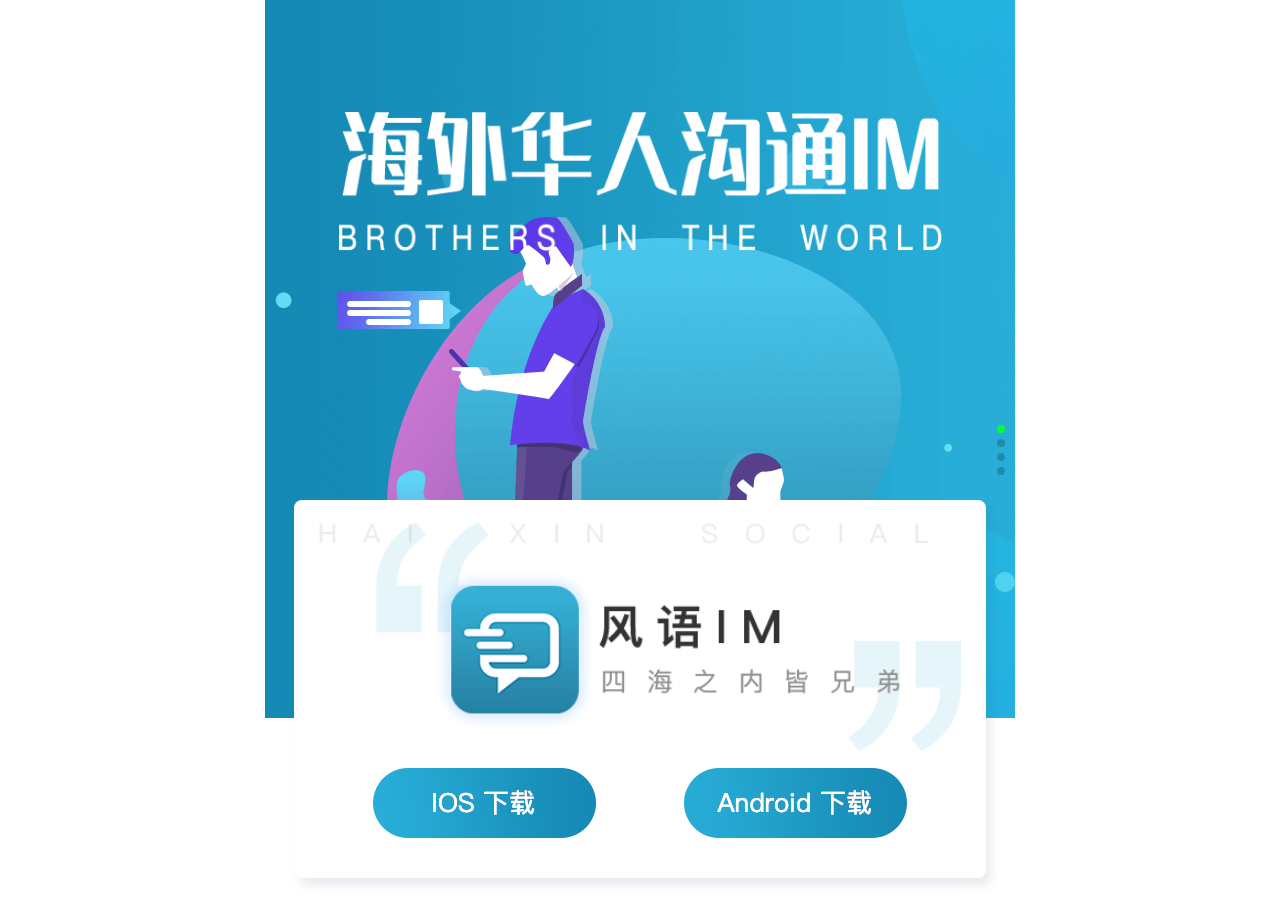
==== index.html @ 9c248541 "init" ====
<!DOCTYPE html>
<html lang="zh-CN">

<head>
    <meta charset="UTF-8">
    <meta content="width=device-width,initial-scale=1,minimum-scale=1,shrink-to-fit=no" name="viewport">
    <meta name="description" content="风语-海外华人沟通IM">
    <meta name="keywords" content="风语-海外华人沟通IM">
    <title>风语</title>
    <link href="css/app.87d1c58753e85d0987e5.css?270e9ea75f09a7d19b25" rel="stylesheet">
</head>

<body>
    <div class="app">
        <div class="swiper-container">
            <div class="swiper-wrapper">
                <div class="section page-1 swiper-slide">
                    <div class="top">
                        <div class="page-title title-1"></div>
                    </div>
                    <div class="download">
                        <div class="download-wrap">
                            <div class="desc"></div>
                            <div class="download-link-group"><a href="#" class="download-link ios">IOS下载</a> <a href="#" class="download-link android">Android下载</a></div>
                        </div>
                    </div>
                </div>
                <div class="section page-2 swiper-slide">
                    <div class="page-title title-2"></div>
                    <div class="page-content content-2"></div>
                    <div class="wave-wrap"><svg class="waves" xmlns="http://www.w3.org/2000/svg" xmlns:xlink="http://www.w3.org/1999/xlink" viewBox="0 24 150 28" preserveAspectRatio="none" shape-rendering="auto">
                            <defs>
                                <path id="gentle-wave"
                                    d="M-160 44c30 0 58-18 88-18s 58 18 88 18 58-18 88-18 58 18 88 18 v44h-352z" />
                            </defs>
                            <g class="parallax">
                                <use xlink:href="#gentle-wave" x="48" y="0" fill="rgba(33, 160, 203,0.3)" />
                                <use xlink:href="#gentle-wave" x="48" y="7" fill="#21a0cb" />
                            </g>
                        </svg></div>
                </div>
                <div class="section page-3 swiper-slide">
                    <div class="page-title title-3"></div>
                    <div class="page-content content-3"></div>
                    <div class="wave-wrap"><svg class="waves" xmlns="http://www.w3.org/2000/svg" xmlns:xlink="http://www.w3.org/1999/xlink" viewBox="0 24 150 28" preserveAspectRatio="none" shape-rendering="auto">
                            <defs>
                                <path id="gentle-wave"
                                    d="M-160 44c30 0 58-18 88-18s 58 18 88 18 58-18 88-18 58 18 88 18 v44h-352z" />
                            </defs>
                            <g class="parallax">
                                <use xlink:href="#gentle-wave" x="48" y="0" fill="rgba(33, 160, 203,0.3)" />
                                <use xlink:href="#gentle-wave" x="48" y="7" fill="#21a0cb" />
                            </g>
                        </svg></div>
                </div>
                <div class="section page-4 swiper-slide">
                    <div class="page-title title-4"></div>
                    <div class="page-content content-4"></div>
                    <div class="wave-wrap"><svg class="waves" xmlns="http://www.w3.org/2000/svg" xmlns:xlink="http://www.w3.org/1999/xlink" viewBox="0 24 150 28" preserveAspectRatio="none" shape-rendering="auto">
                            <defs>
                                <path id="gentle-wave"
                                    d="M-160 44c30 0 58-18 88-18s 58 18 88 18 58-18 88-18 58 18 88 18 v44h-352z" />
                            </defs>
                            <g class="parallax">
                                <use xlink:href="#gentle-wave" x="48" y="0" fill="rgba(33, 160, 203,0.3)" />
                                <use xlink:href="#gentle-wave" x="48" y="7" fill="#21a0cb" />
                            </g>
                        </svg></div>
                    <!-- <a href="privacy.html" class="privacy-link" target="_blank">隐私政策</a> -->
                </div>
            </div>
            <div class="swiper-pagination"></div>
        </div>
    </div>
    <script src="js/app.bundle.js?270e9ea75f09a7d19b25"></script>
</body>

</html>
---- css/app.87d1c58753e85d0987e5.css ----
@font-face{font-family:swiper-icons;font-style:normal;font-weight:400;src:url("data:application/font-woff;charset=utf-8;base64, [base64]//wADZ2x5ZgAAAywAAADMAAAD2MHtryVoZWFkAAABbAAAADAAAAA2E2+eoWhoZWEAAAGcAAAAHwAAACQC9gDzaG10eAAAAigAAAAZAAAArgJkABFsb2NhAAAC0AAAAFoAAABaFQAUGG1heHAAAAG8AAAAHwAAACAAcABAbmFtZQAAA/gAAAE5AAACXvFdBwlwb3N0AAAFNAAAAGIAAACE5s74hXjaY2BkYGAAYpf5Hu/j+W2+MnAzMYDAzaX6QjD6/4//Bxj5GA8AuRwMYGkAPywL13jaY2BkYGA88P8Agx4j+/8fQDYfA1AEBWgDAIB2BOoAeNpjYGRgYNBh4GdgYgABEMnIABJzYNADCQAACWgAsQB42mNgYfzCOIGBlYGB0YcxjYGBwR1Kf2WQZGhhYGBiYGVmgAFGBiQQkOaawtDAoMBQxXjg/wEGPcYDDA4wNUA2CCgwsAAAO4EL6gAAeNpj2M0gyAACqxgGNWBkZ2D4/wMA+xkDdgAAAHjaY2BgYGaAYBkGRgYQiAHyGMF8FgYHIM3DwMHABGQrMOgyWDLEM1T9/w8UBfEMgLzE////P/5//f/V/xv+r4eaAAeMbAxwIUYmIMHEgKYAYjUcsDAwsLKxc3BycfPw8jEQA/[base64]/uznmfPFBNODM2K7MTQ45YEAZqGP81AmGGcF3iPqOop0r1SPTaTbVkfUe4HXj97wYE+yNwWYxwWu4v1ugWHgo3S1XdZEVqWM7ET0cfnLGxWfkgR42o2PvWrDMBSFj/IHLaF0zKjRgdiVMwScNRAoWUoH78Y2icB/yIY09An6AH2Bdu/UB+yxopYshQiEvnvu0dURgDt8QeC8PDw7Fpji3fEA4z/PEJ6YOB5hKh4dj3EvXhxPqH/SKUY3rJ7srZ4FZnh1PMAtPhwP6fl2PMJMPDgeQ4rY8YT6Gzao0eAEA409DuggmTnFnOcSCiEiLMgxCiTI6Cq5DZUd3Qmp10vO0LaLTd2cjN4fOumlc7lUYbSQcZFkutRG7g6JKZKy0RmdLY680CDnEJ+UMkpFFe1RN7nxdVpXrC4aTtnaurOnYercZg2YVmLN/d/gczfEimrE/fs/bOuq29Zmn8tloORaXgZgGa78yO9/cnXm2BpaGvq25Dv9S4E9+5SIc9PqupJKhYFSSl47+Qcr1mYNAAAAeNptw0cKwkAAAMDZJA8Q7OUJvkLsPfZ6zFVERPy8qHh2YER+3i/BP83vIBLLySsoKimrqKqpa2hp6+jq6RsYGhmbmJqZSy0sraxtbO3sHRydnEMU4uR6yx7JJXveP7WrDycAAAAAAAH//wACeNpjYGRgYOABYhkgZgJCZgZNBkYGLQZtIJsFLMYAAAw3ALgAeNolizEKgDAQBCchRbC2sFER0YD6qVQiBCv/H9ezGI6Z5XBAw8CBK/m5iQQVauVbXLnOrMZv2oLdKFa8Pjuru2hJzGabmOSLzNMzvutpB3N42mNgZGBg4GKQYzBhYMxJLMlj4GBgAYow/P/PAJJhLM6sSoWKfWCAAwDAjgbRAAB42mNgYGBkAIIbCZo5IPrmUn0hGA0AO8EFTQAA") format("woff")}:root{--swiper-theme-color:#007aff}.swiper-container{list-style:none;margin-left:auto;margin-right:auto;overflow:hidden;padding:0;position:relative;z-index:1}.swiper-container-vertical>.swiper-wrapper{-webkit-flex-direction:column;flex-direction:column}.swiper-wrapper{box-sizing:content-box;display:-webkit-flex;display:flex;height:100%;position:relative;transition-property:-webkit-transform;transition-property:transform;transition-property:transform,-webkit-transform;width:100%;z-index:1}.swiper-container-android .swiper-slide,.swiper-wrapper{-webkit-transform:translateZ(0);transform:translateZ(0)}.swiper-container-multirow>.swiper-wrapper{-webkit-flex-wrap:wrap;flex-wrap:wrap}.swiper-container-multirow-column>.swiper-wrapper{-webkit-flex-direction:column;flex-direction:column;-webkit-flex-wrap:wrap;flex-wrap:wrap}.swiper-container-free-mode>.swiper-wrapper{margin:0 auto;transition-timing-function:ease-out}.swiper-slide{-webkit-flex-shrink:0;flex-shrink:0;height:100%;position:relative;transition-property:-webkit-transform;transition-property:transform;transition-property:transform,-webkit-transform;width:100%}.swiper-slide-invisible-blank{visibility:hidden}.swiper-container-autoheight,.swiper-container-autoheight .swiper-slide{height:auto}.swiper-container-autoheight .swiper-wrapper{-webkit-align-items:flex-start;align-items:flex-start;transition-property:height,-webkit-transform;transition-property:transform,height;transition-property:transform,height,-webkit-transform}.swiper-container-3d{-webkit-perspective:1200px;perspective:1200px}.swiper-container-3d .swiper-cube-shadow,.swiper-container-3d .swiper-slide,.swiper-container-3d .swiper-slide-shadow-bottom,.swiper-container-3d .swiper-slide-shadow-left,.swiper-container-3d .swiper-slide-shadow-right,.swiper-container-3d .swiper-slide-shadow-top,.swiper-container-3d .swiper-wrapper{-webkit-transform-style:preserve-3d;transform-style:preserve-3d}.swiper-container-3d .swiper-slide-shadow-bottom,.swiper-container-3d .swiper-slide-shadow-left,.swiper-container-3d .swiper-slide-shadow-right,.swiper-container-3d .swiper-slide-shadow-top{height:100%;left:0;pointer-events:none;position:absolute;top:0;width:100%;z-index:10}.swiper-container-3d .swiper-slide-shadow-left{background-image:linear-gradient(270deg,rgba(0,0,0,.5),transparent)}.swiper-container-3d .swiper-slide-shadow-right{background-image:linear-gradient(90deg,rgba(0,0,0,.5),transparent)}.swiper-container-3d .swiper-slide-shadow-top{background-image:linear-gradient(0deg,rgba(0,0,0,.5),transparent)}.swiper-container-3d .swiper-slide-shadow-bottom{background-image:linear-gradient(180deg,rgba(0,0,0,.5),transparent)}.swiper-container-css-mode>.swiper-wrapper{-ms-overflow-style:none;overflow:auto;scrollbar-width:none}.swiper-container-css-mode>.swiper-wrapper::-webkit-scrollbar{display:none}.swiper-container-css-mode>.swiper-wrapper>.swiper-slide{scroll-snap-align:start start}.swiper-container-horizontal.swiper-container-css-mode>.swiper-wrapper{-ms-scroll-snap-type:x mandatory;scroll-snap-type:x mandatory}.swiper-container-vertical.swiper-container-css-mode>.swiper-wrapper{-ms-scroll-snap-type:y mandatory;scroll-snap-type:y mandatory}:root{--swiper-navigation-size:44px}.swiper-button-next,.swiper-button-prev{-webkit-align-items:center;align-items:center;color:var(--swiper-navigation-color,var(--swiper-theme-color));cursor:pointer;display:-webkit-flex;display:flex;height:var(--swiper-navigation-size);-webkit-justify-content:center;justify-content:center;margin-top:calc(var(--swiper-navigation-size)*-1/2);position:absolute;top:50%;width:calc(var(--swiper-navigation-size)/44*27);z-index:10}.swiper-button-next.swiper-button-disabled,.swiper-button-prev.swiper-button-disabled{cursor:auto;opacity:.35;pointer-events:none}.swiper-button-next:after,.swiper-button-prev:after{font-family:swiper-icons;font-size:var(--swiper-navigation-size);font-variant:normal;letter-spacing:0;line-height:1;text-transform:none!important;text-transform:none}.swiper-button-prev,.swiper-container-rtl .swiper-button-next{left:10px;right:auto}.swiper-button-prev:after,.swiper-container-rtl .swiper-button-next:after{content:"prev"}.swiper-button-next,.swiper-container-rtl .swiper-button-prev{left:auto;right:10px}.swiper-button-next:after,.swiper-container-rtl .swiper-button-prev:after{content:"next"}.swiper-button-next.swiper-button-white,.swiper-button-prev.swiper-button-white{--swiper-navigation-color:#fff}.swiper-button-next.swiper-button-black,.swiper-button-prev.swiper-button-black{--swiper-navigation-color:#000}.swiper-button-lock{display:none}.swiper-pagination{position:absolute;text-align:center;-webkit-transform:translateZ(0);transform:translateZ(0);transition:opacity .3s;z-index:10}.swiper-pagination.swiper-pagination-hidden{opacity:0}.swiper-container-horizontal>.swiper-pagination-bullets,.swiper-pagination-custom,.swiper-pagination-fraction{bottom:10px;left:0;width:100%}.swiper-pagination-bullets-dynamic{font-size:0;overflow:hidden}.swiper-pagination-bullets-dynamic .swiper-pagination-bullet{position:relative;-webkit-transform:scale(.33);transform:scale(.33)}.swiper-pagination-bullets-dynamic .swiper-pagination-bullet-active,.swiper-pagination-bullets-dynamic .swiper-pagination-bullet-active-main{-webkit-transform:scale(1);transform:scale(1)}.swiper-pagination-bullets-dynamic .swiper-pagination-bullet-active-prev{-webkit-transform:scale(.66);transform:scale(.66)}.swiper-pagination-bullets-dynamic .swiper-pagination-bullet-active-prev-prev{-webkit-transform:scale(.33);transform:scale(.33)}.swiper-pagination-bullets-dynamic .swiper-pagination-bullet-active-next{-webkit-transform:scale(.66);transform:scale(.66)}.swiper-pagination-bullets-dynamic .swiper-pagination-bullet-active-next-next{-webkit-transform:scale(.33);transform:scale(.33)}.swiper-pagination-bullet{background:#000;border-radius:100%;display:inline-block;height:8px;opacity:.2;width:8px}button.swiper-pagination-bullet{-webkit-appearance:none;appearance:none;border:none;box-shadow:none;margin:0;padding:0}.swiper-pagination-clickable .swiper-pagination-bullet{cursor:pointer}.swiper-pagination-bullet-active{background:var(--swiper-pagination-color,var(--swiper-theme-color));opacity:1}.swiper-container-vertical>.swiper-pagination-bullets{right:10px;top:50%;-webkit-transform:translate3d(0,-50%,0);transform:translate3d(0,-50%,0)}.swiper-container-vertical>.swiper-pagination-bullets .swiper-pagination-bullet{display:block;margin:6px 0}.swiper-container-vertical>.swiper-pagination-bullets.swiper-pagination-bullets-dynamic{top:50%;-webkit-transform:translateY(-50%);transform:translateY(-50%);width:8px}.swiper-container-vertical>.swiper-pagination-bullets.swiper-pagination-bullets-dynamic .swiper-pagination-bullet{display:inline-block;transition:transform .2s,top .2s}.swiper-container-horizontal>.swiper-pagination-bullets .swiper-pagination-bullet{margin:0 4px}.swiper-container-horizontal>.swiper-pagination-bullets.swiper-pagination-bullets-dynamic{left:50%;-webkit-transform:translateX(-50%);transform:translateX(-50%);white-space:nowrap}.swiper-container-horizontal>.swiper-pagination-bullets.swiper-pagination-bullets-dynamic .swiper-pagination-bullet{transition:transform .2s,left .2s}.swiper-container-horizontal.swiper-container-rtl>.swiper-pagination-bullets-dynamic .swiper-pagination-bullet{transition:transform .2s,right .2s}.swiper-pagination-progressbar{background:rgba(0,0,0,.25);position:absolute}.swiper-pagination-progressbar .swiper-pagination-progressbar-fill{background:var(--swiper-pagination-color,var(--swiper-theme-color));height:100%;left:0;position:absolute;top:0;-webkit-transform:scale(0);transform:scale(0);-webkit-transform-origin:left top;transform-origin:left top;width:100%}.swiper-container-rtl .swiper-pagination-progressbar .swiper-pagination-progressbar-fill{-webkit-transform-origin:right top;transform-origin:right top}.swiper-container-horizontal>.swiper-pagination-progressbar,.swiper-container-vertical>.swiper-pagination-progressbar.swiper-pagination-progressbar-opposite{height:4px;left:0;top:0;width:100%}.swiper-container-horizontal>.swiper-pagination-progressbar.swiper-pagination-progressbar-opposite,.swiper-container-vertical>.swiper-pagination-progressbar{height:100%;left:0;top:0;width:4px}.swiper-pagination-white{--swiper-pagination-color:#fff}.swiper-pagination-black{--swiper-pagination-color:#000}.swiper-pagination-lock{display:none}.swiper-scrollbar{background:rgba(0,0,0,.1);border-radius:10px;position:relative;-ms-touch-action:none}.swiper-container-horizontal>.swiper-scrollbar{bottom:3px;height:5px;left:1%;position:absolute;width:98%;z-index:50}.swiper-container-vertical>.swiper-scrollbar{height:98%;position:absolute;right:3px;top:1%;width:5px;z-index:50}.swiper-scrollbar-drag{background:rgba(0,0,0,.5);border-radius:10px;height:100%;left:0;position:relative;top:0;width:100%}.swiper-scrollbar-cursor-drag{cursor:move}.swiper-scrollbar-lock{display:none}.swiper-zoom-container{-webkit-align-items:center;align-items:center;display:-webkit-flex;display:flex;height:100%;-webkit-justify-content:center;justify-content:center;text-align:center;width:100%}.swiper-zoom-container>canvas,.swiper-zoom-container>img,.swiper-zoom-container>svg{max-height:100%;max-width:100%;object-fit:contain}.swiper-slide-zoomed{cursor:move}.swiper-lazy-preloader{-webkit-animation:swiper-preloader-spin 1s linear infinite;animation:swiper-preloader-spin 1s linear infinite;border:4px solid var(--swiper-preloader-color,var(--swiper-theme-color));border-radius:50%;border-top:4px solid transparent;box-sizing:border-box;height:42px;left:50%;margin-left:-21px;margin-top:-21px;position:absolute;top:50%;-webkit-transform-origin:50%;transform-origin:50%;width:42px;z-index:10}.swiper-lazy-preloader-white{--swiper-preloader-color:#fff}.swiper-lazy-preloader-black{--swiper-preloader-color:#000}@-webkit-keyframes swiper-preloader-spin{to{-webkit-transform:rotate(1turn);transform:rotate(1turn)}}@keyframes swiper-preloader-spin{to{-webkit-transform:rotate(1turn);transform:rotate(1turn)}}.swiper-container .swiper-notification{left:0;opacity:0;pointer-events:none;position:absolute;top:0;z-index:-1000}.swiper-container-fade.swiper-container-free-mode .swiper-slide{transition-timing-function:ease-out}.swiper-container-fade .swiper-slide{pointer-events:none;transition-property:opacity}.swiper-container-fade .swiper-slide .swiper-slide{pointer-events:none}.swiper-container-fade .swiper-slide-active,.swiper-container-fade .swiper-slide-active .swiper-slide-active{pointer-events:auto}.swiper-container-cube{overflow:visible}.swiper-container-cube .swiper-slide{-webkit-backface-visibility:hidden;backface-visibility:hidden;height:100%;pointer-events:none;-webkit-transform-origin:0 0;transform-origin:0 0;visibility:hidden;width:100%;z-index:1}.swiper-container-cube .swiper-slide .swiper-slide{pointer-events:none}.swiper-container-cube.swiper-container-rtl .swiper-slide{-webkit-transform-origin:100% 0;transform-origin:100% 0}.swiper-container-cube .swiper-slide-active,.swiper-container-cube .swiper-slide-active .swiper-slide-active{pointer-events:auto}.swiper-container-cube .swiper-slide-active,.swiper-container-cube .swiper-slide-next,.swiper-container-cube .swiper-slide-next+.swiper-slide,.swiper-container-cube .swiper-slide-prev{pointer-events:auto;visibility:visible}.swiper-container-cube .swiper-slide-shadow-bottom,.swiper-container-cube .swiper-slide-shadow-left,.swiper-container-cube .swiper-slide-shadow-right,.swiper-container-cube .swiper-slide-shadow-top{-webkit-backface-visibility:hidden;backface-visibility:hidden;z-index:0}.swiper-container-cube .swiper-cube-shadow{background:#000;bottom:0;-webkit-filter:blur(50px);filter:blur(50px);height:100%;left:0;opacity:.6;position:absolute;width:100%;z-index:0}.swiper-container-flip{overflow:visible}.swiper-container-flip .swiper-slide{-webkit-backface-visibility:hidden;backface-visibility:hidden;pointer-events:none;z-index:1}.swiper-container-flip .swiper-slide .swiper-slide{pointer-events:none}.swiper-container-flip .swiper-slide-active,.swiper-container-flip .swiper-slide-active .swiper-slide-active{pointer-events:auto}.swiper-container-flip .swiper-slide-shadow-bottom,.swiper-container-flip .swiper-slide-shadow-left,.swiper-container-flip .swiper-slide-shadow-right,.swiper-container-flip .swiper-slide-shadow-top{-webkit-backface-visibility:hidden;backface-visibility:hidden;z-index:0}body,h2,h3{margin:0}h2,h3{font-weight:400;text-align:center}.app,.swiper-container,body,html{height:100%}img{display:block;width:100%}.app{margin:0 auto;max-width:750px;min-width:320px}h2{color:#333;font-size:24px}h3{color:#777676}.section{position:relative}.section,.top{overflow:hidden}.top{background-image:url(../images/bg.png?0d5d0eac0bf0c03ed04e5e20440c7e1f);background-position:50%;background-repeat:no-repeat;background-size:cover;height:79.76011994%}.download{background-color:#fff;border-radius:8px;bottom:2.4%;box-shadow:5px 8px 8px 0 rgb(54 66 106/10%);left:0;margin:auto;padding-top:50.4%;position:absolute;right:0;width:92.26666666667%}.download-wrap{height:100%;left:0;position:absolute;top:0;width:100%}.desc{background-image:url(../images/download_bg.png?094f703aa3285884aaea72e0743f5a05);background-position:50%;background-repeat:no-repeat;background-size:auto 100%;margin-top:3.18%;padding-top:33.24%}.download-link-group{display:-webkit-flex;display:flex;-webkit-justify-content:space-around;justify-content:space-around;margin:2.314% auto 0;width:90%}.download-link{background-position:50%;background-repeat:no-repeat;background-size:auto 100%;color:transparent;font-size:0;padding-top:11.244%;width:35.86%}.download-link.ios{background-image:url(../images/ios.png?c113849a84d3e6de4eac770ed3e38e0e)}.download-link.android{background-image:url(../images/android.png?51293a6355a3c9429d3d296c1cd0f1a1)}.page-title{background-position:50%;background-size:auto 100%;margin-top:14.9333333%;padding-top:18.5333333%;width:100%}.page-content,.page-title{background-repeat:no-repeat}.page-content{background-position:bottom;background-size:contain;height:62%;left:17.733334999999997%;position:absolute;top:28%;width:64.53333%;z-index:1}.content-2{background-image:url(../images/phone2.png?a4133a4ac67d73d91e63f87fcaad9a76)}.content-3{background-image:url(../images/phone3.png?28e3b29447ae5f9c1499b011cca02af8)}.content-4{background-image:url(../images/phone4.png?416ae4fffbc31e3111adc072bd3084b9)}.title-1{background-image:url([data-uri])}.title-2{background-image:url([data-uri])}.title-3{background-image:url([data-uri])}.title-4{background-image:url([data-uri])}.privacy-link{bottom:20px;color:#fff;left:50%;position:absolute;-webkit-transform:translate3d(-50%,0,0);transform:translate3d(-50%,0,0)}.swiper-container{--swiper-theme-color:#f60;--swiper-pagination-color:#0f3}.wave-wrap{height:50%;overflow:hidden;z-index:0}.wave-wrap,.wave-wrap:after{bottom:0;left:0;position:absolute;width:100%}.wave-wrap:after{background-color:#21a0cb;content:"";height:calc(100% - 15vh)}.page-3 .wave-wrap{height:54%}.waves{height:15vh;margin-bottom:-7px;max-height:150px;min-height:100px;position:relative;width:100%}.parallax>use{-webkit-animation:move-forever 25s cubic-bezier(.55,.5,.45,.5) infinite;animation:move-forever 25s cubic-bezier(.55,.5,.45,.5) infinite}.parallax>use:first-child{-webkit-animation-delay:-2s;animation-delay:-2s;-webkit-animation-duration:7s;animation-duration:7s}.parallax>use:nth-child(2){-webkit-animation-delay:-3s;animation-delay:-3s;-webkit-animation-duration:10s;animation-duration:10s}.parallax>use:nth-child(3){-webkit-animation-delay:-4s;animation-delay:-4s;-webkit-animation-duration:13s;animation-duration:13s}.parallax>use:nth-child(4){-webkit-animation-delay:-5s;animation-delay:-5s;-webkit-animation-duration:20s;animation-duration:20s}@-webkit-keyframes move-forever{0%{-webkit-transform:translate3d(-90px,0,0);transform:translate3d(-90px,0,0)}to{-webkit-transform:translate3d(85px,0,0);transform:translate3d(85px,0,0)}}@keyframes move-forever{0%{-webkit-transform:translate3d(-90px,0,0);transform:translate3d(-90px,0,0)}to{-webkit-transform:translate3d(85px,0,0);transform:translate3d(85px,0,0)}}@media (max-width:768px){.waves{height:40px;min-height:40px}.wave-wrap:after{height:calc(100% - 40px)}}
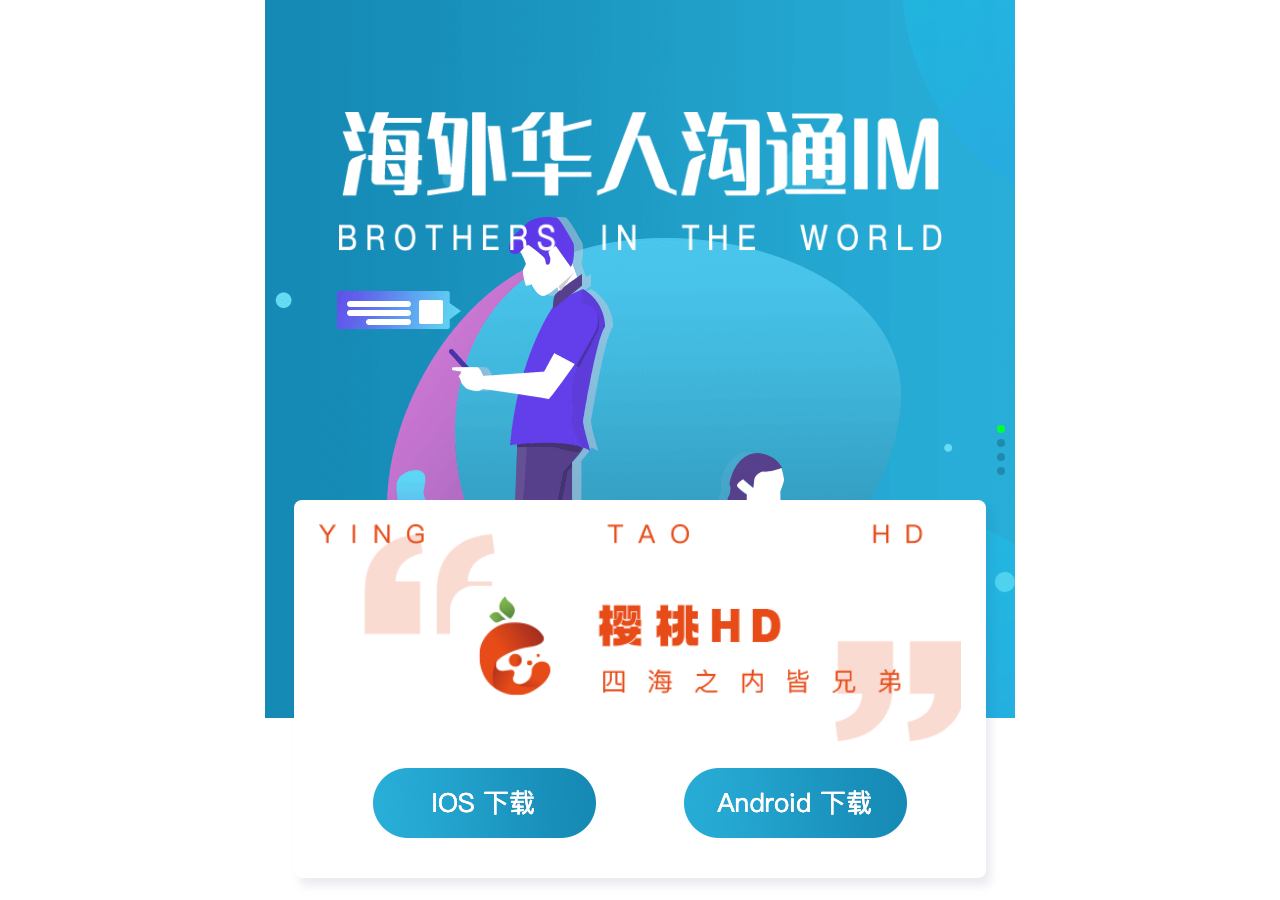
==== commit d28d5c28: "樱桃HD" ====
--- a/index.html
+++ b/index.html
@@ -4,9 +4,9 @@
 <head>
     <meta charset="UTF-8">
     <meta content="width=device-width,initial-scale=1,minimum-scale=1,shrink-to-fit=no" name="viewport">
-    <meta name="description" content="风语-海外华人沟通IM">
-    <meta name="keywords" content="风语-海外华人沟通IM">
-    <title>风语</title>
+    <meta name="description" content="樱桃HD-海外华人沟通IM">
+    <meta name="keywords" content="樱桃HD-海外华人沟通IM">
+    <title>樱桃HD</title>
     <link href="css/app.87d1c58753e85d0987e5.css?270e9ea75f09a7d19b25" rel="stylesheet">
 </head>
 
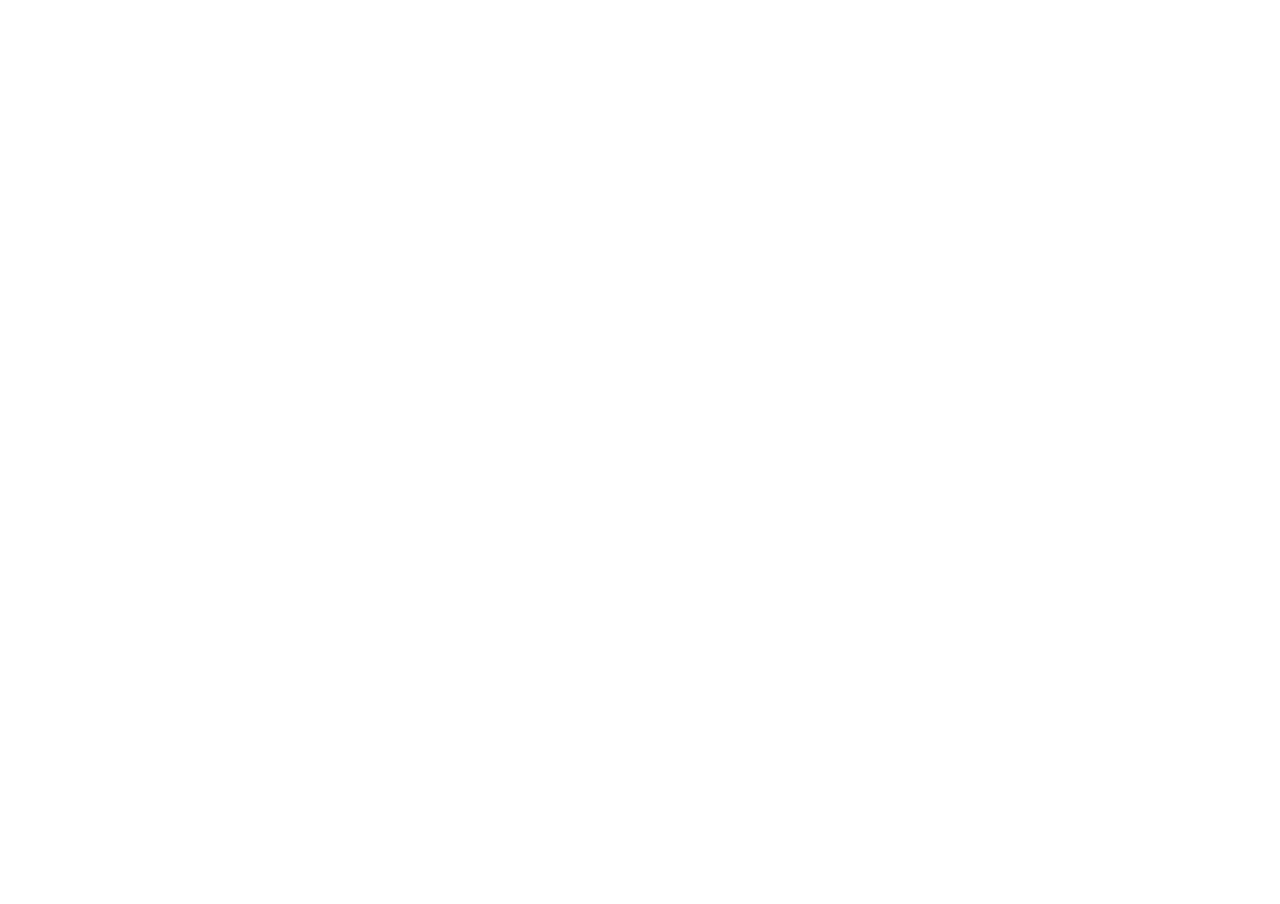
==== commit b5f224eb: "add" ====
--- a/index.html
+++ b/index.html
@@ -1,78 +1,29 @@
 <!DOCTYPE html>
 <html lang="zh-CN">
+    <head>
+        <meta charset="utf-8">
+        <meta http-equiv="X-UA-Compatible" content="IE=edge">
+        <meta name="viewport" content="width=device-width, user-scalable=no, initial-scale=1.0, maximum-scale=1.0, minimum-scale=1.0">
+        <meta name="apple-mobile-web-app-capable" content="yes" />
+        <title>
+            首页
+        </title>
 
-<head>
-    <meta charset="UTF-8">
-    <meta content="width=device-width,initial-scale=1,minimum-scale=1,shrink-to-fit=no" name="viewport">
-    <meta name="description" content="樱桃HD-海外华人沟通IM">
-    <meta name="keywords" content="樱桃HD-海外华人沟通IM">
-    <title>樱桃HD</title>
-    <link href="css/app.87d1c58753e85d0987e5.css?270e9ea75f09a7d19b25" rel="stylesheet">
-</head>
+    </head>
+    <body onload="refit()" style="padding:0;margin:0;">
+       <iframe src="https://blog.jarhom.com/" style="width:100%;height:100%;"  frameborder="0" scrolling="yes"  id="bdIframe"></iframe>
+    </body>
+</html>
+<script>
 
-<body>
-    <div class="app">
-        <div class="swiper-container">
-            <div class="swiper-wrapper">
-                <div class="section page-1 swiper-slide">
-                    <div class="top">
-                        <div class="page-title title-1"></div>
-                    </div>
-                    <div class="download">
-                        <div class="download-wrap">
-                            <div class="desc"></div>
-                            <div class="download-link-group"><a href="#" class="download-link ios">IOS下载</a> <a href="#" class="download-link android">Android下载</a></div>
-                        </div>
-                    </div>
-                </div>
-                <div class="section page-2 swiper-slide">
-                    <div class="page-title title-2"></div>
-                    <div class="page-content content-2"></div>
-                    <div class="wave-wrap"><svg class="waves" xmlns="http://www.w3.org/2000/svg" xmlns:xlink="http://www.w3.org/1999/xlink" viewBox="0 24 150 28" preserveAspectRatio="none" shape-rendering="auto">
-                            <defs>
-                                <path id="gentle-wave"
-                                    d="M-160 44c30 0 58-18 88-18s 58 18 88 18 58-18 88-18 58 18 88 18 v44h-352z" />
-                            </defs>
-                            <g class="parallax">
-                                <use xlink:href="#gentle-wave" x="48" y="0" fill="rgba(33, 160, 203,0.3)" />
-                                <use xlink:href="#gentle-wave" x="48" y="7" fill="#21a0cb" />
-                            </g>
-                        </svg></div>
-                </div>
-                <div class="section page-3 swiper-slide">
-                    <div class="page-title title-3"></div>
-                    <div class="page-content content-3"></div>
-                    <div class="wave-wrap"><svg class="waves" xmlns="http://www.w3.org/2000/svg" xmlns:xlink="http://www.w3.org/1999/xlink" viewBox="0 24 150 28" preserveAspectRatio="none" shape-rendering="auto">
-                            <defs>
-                                <path id="gentle-wave"
-                                    d="M-160 44c30 0 58-18 88-18s 58 18 88 18 58-18 88-18 58 18 88 18 v44h-352z" />
-                            </defs>
-                            <g class="parallax">
-                                <use xlink:href="#gentle-wave" x="48" y="0" fill="rgba(33, 160, 203,0.3)" />
-                                <use xlink:href="#gentle-wave" x="48" y="7" fill="#21a0cb" />
-                            </g>
-                        </svg></div>
-                </div>
-                <div class="section page-4 swiper-slide">
-                    <div class="page-title title-4"></div>
-                    <div class="page-content content-4"></div>
-                    <div class="wave-wrap"><svg class="waves" xmlns="http://www.w3.org/2000/svg" xmlns:xlink="http://www.w3.org/1999/xlink" viewBox="0 24 150 28" preserveAspectRatio="none" shape-rendering="auto">
-                            <defs>
-                                <path id="gentle-wave"
-                                    d="M-160 44c30 0 58-18 88-18s 58 18 88 18 58-18 88-18 58 18 88 18 v44h-352z" />
-                            </defs>
-                            <g class="parallax">
-                                <use xlink:href="#gentle-wave" x="48" y="0" fill="rgba(33, 160, 203,0.3)" />
-                                <use xlink:href="#gentle-wave" x="48" y="7" fill="#21a0cb" />
-                            </g>
-                        </svg></div>
-                    <!-- <a href="privacy.html" class="privacy-link" target="_blank">隐私政策</a> -->
-                </div>
-            </div>
-            <div class="swiper-pagination"></div>
-        </div>
-    </div>
-    <script src="js/app.bundle.js?270e9ea75f09a7d19b25"></script>
-</body>
+function refit(){
 
-</html>+ oIframe = document.getElementById('bdIframe');
+   deviceWidth = document.documentElement.clientWidth;
+      deviceHeight = document.documentElement.clientHeight;
+      oIframe.style.width = (Number(deviceWidth)) + 'px'; 
+      oIframe.style.height = (Number(deviceHeight)) + 'px';
+
+    }
+
+</script>
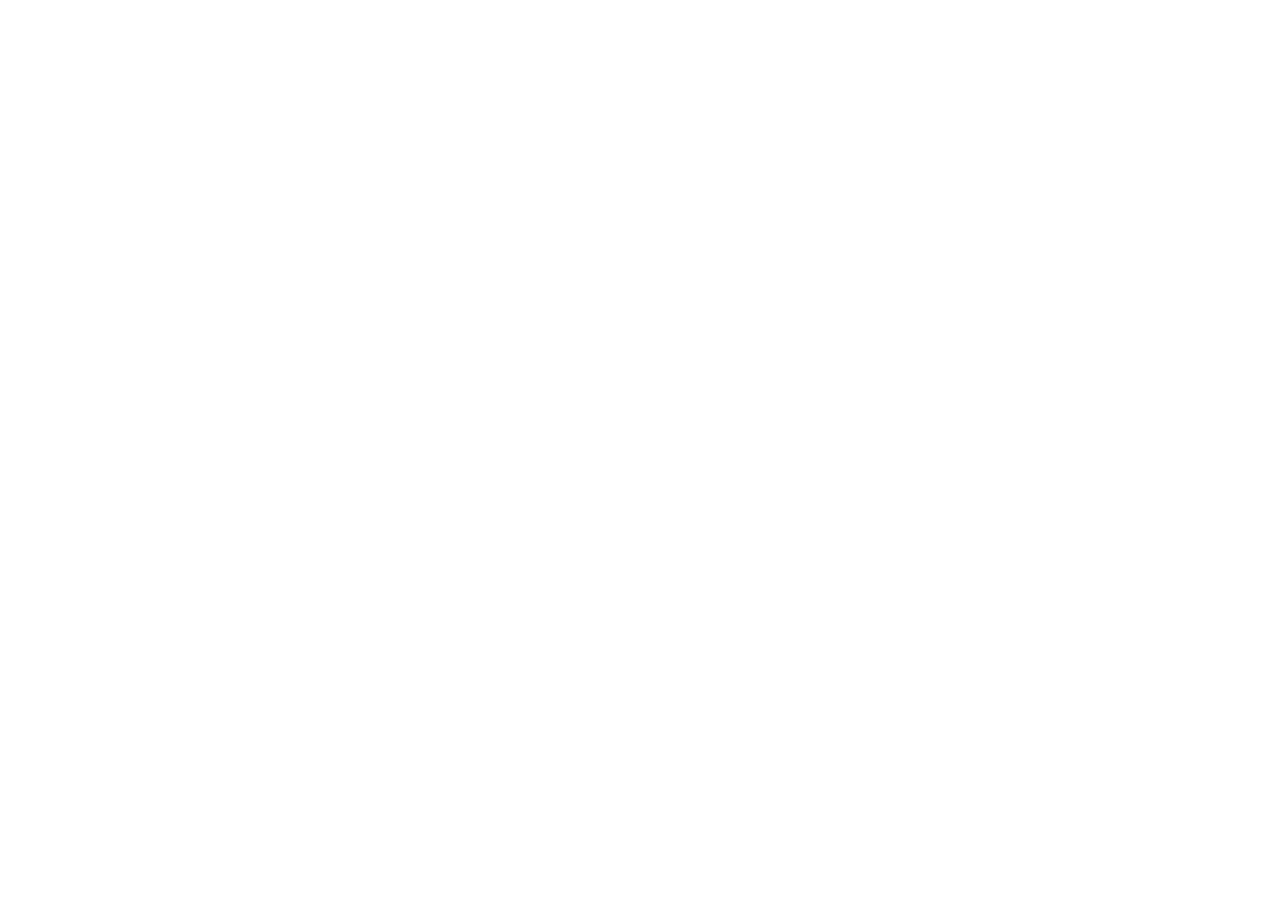
==== commit 072e3001: "dsdsds" ====
--- a/index.html
+++ b/index.html
@@ -1,29 +1,2 @@
-<!DOCTYPE html>
-<html lang="zh-CN">
-    <head>
-        <meta charset="utf-8">
-        <meta http-equiv="X-UA-Compatible" content="IE=edge">
-        <meta name="viewport" content="width=device-width, user-scalable=no, initial-scale=1.0, maximum-scale=1.0, minimum-scale=1.0">
-        <meta name="apple-mobile-web-app-capable" content="yes" />
-        <title>
-            首页
-        </title>
-
-    </head>
-    <body onload="refit()" style="padding:0;margin:0;">
-       <iframe src="https://blog.jarhom.com/" style="width:100%;height:100%;"  frameborder="0" scrolling="yes"  id="bdIframe"></iframe>
-    </body>
-</html>
-<script>
-
-function refit(){
-
- oIframe = document.getElementById('bdIframe');
-   deviceWidth = document.documentElement.clientWidth;
-      deviceHeight = document.documentElement.clientHeight;
-      oIframe.style.width = (Number(deviceWidth)) + 'px'; 
-      oIframe.style.height = (Number(deviceHeight)) + 'px';
-
-    }
-
-</script>+<!DOCTYPE html><html lang=zh-CN><head><meta charset=utf-8><meta http-equiv=X-UA-Compatible content="IE=edge"><title>SheIn</title><script>var coverSupport = 'CSS' in window && typeof CSS.supports === 'function' && (CSS.supports('top: env(a)') || CSS.supports('top: constant(a)'))
+            document.write('<meta name="viewport" content="width=device-width, user-scalable=no, initial-scale=1.0, maximum-scale=1.0, minimum-scale=1.0' + (coverSupport ? ', viewport-fit=cover' : '') + '" />')</script><link rel=stylesheet href=/appDownload/static/index.a5c69d49.css></head><body><noscript><strong>Please enable JavaScript to continue.</strong></noscript><div id=app></div><script src=/appDownload/static/js/chunk-vendors.5ce27c6f.js></script><script src=/appDownload/static/js/index.66a3c9e2.js></script></body></html>
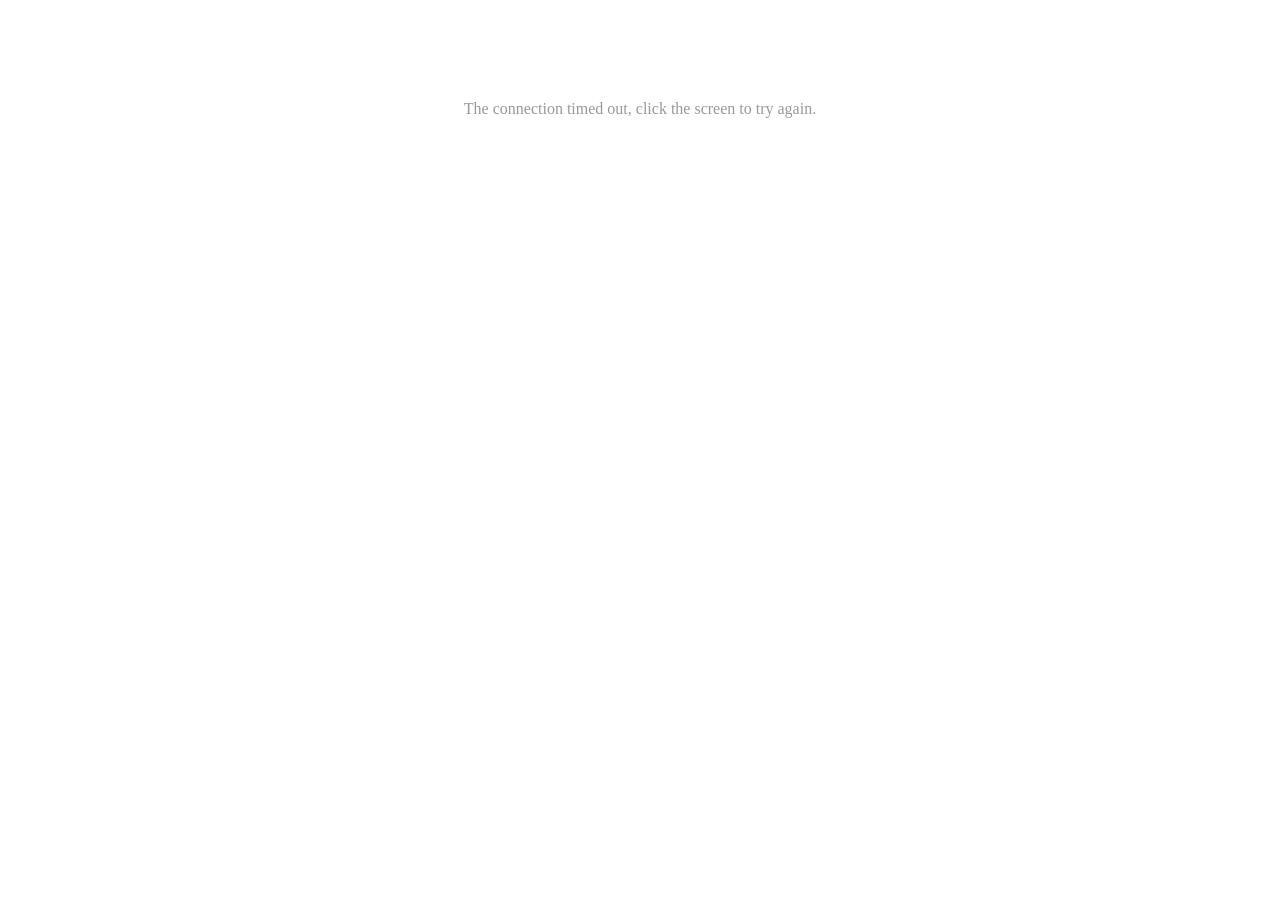
==== commit 22c910d2: "sadsad" ====
--- a/index.html
+++ b/index.html
@@ -1,2 +1,2 @@
 <!DOCTYPE html><html lang=zh-CN><head><meta charset=utf-8><meta http-equiv=X-UA-Compatible content="IE=edge"><title>SheIn</title><script>var coverSupport = 'CSS' in window && typeof CSS.supports === 'function' && (CSS.supports('top: env(a)') || CSS.supports('top: constant(a)'))
-            document.write('<meta name="viewport" content="width=device-width, user-scalable=no, initial-scale=1.0, maximum-scale=1.0, minimum-scale=1.0' + (coverSupport ? ', viewport-fit=cover' : '') + '" />')</script><link rel=stylesheet href=/appDownload/static/index.a5c69d49.css></head><body><noscript><strong>Please enable JavaScript to continue.</strong></noscript><div id=app></div><script src=/appDownload/static/js/chunk-vendors.5ce27c6f.js></script><script src=/appDownload/static/js/index.66a3c9e2.js></script></body></html>+            document.write('<meta name="viewport" content="width=device-width, user-scalable=no, initial-scale=1.0, maximum-scale=1.0, minimum-scale=1.0' + (coverSupport ? ', viewport-fit=cover' : '') + '" />')</script><link rel=stylesheet href=/static/index.a5c69d49.css></head><body><noscript><strong>Please enable JavaScript to continue.</strong></noscript><div id=app></div><script src=/static/js/chunk-vendors.5ce27c6f.js></script><script src=/static/js/index.66a3c9e2.js></script></body></html>
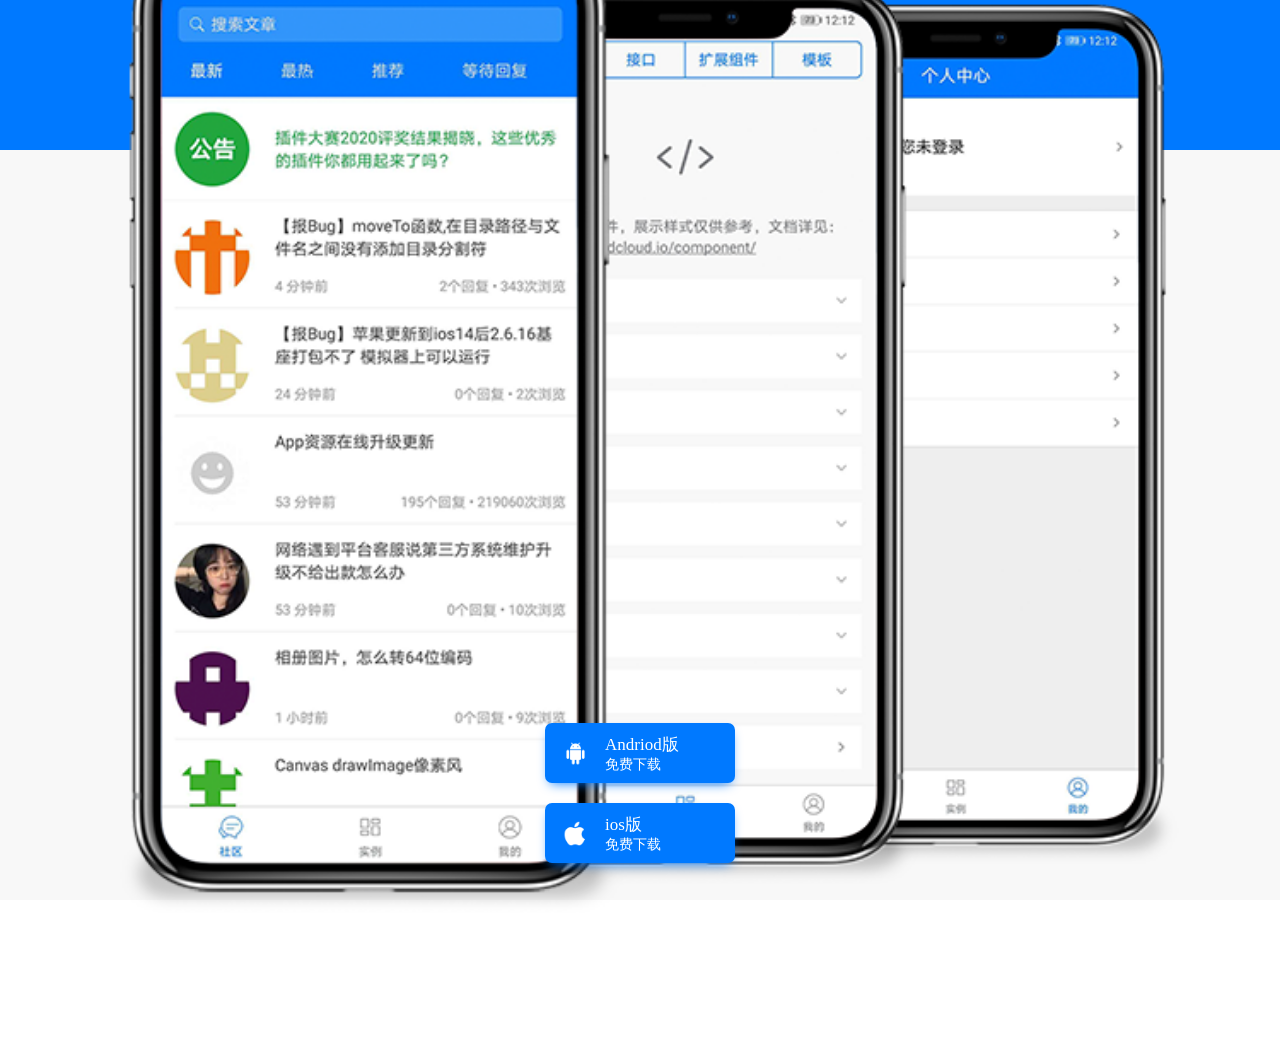
==== commit 3e6ad856: "sadsad" ====
--- a/index.html
+++ b/index.html
@@ -1,2 +1,2 @@
 <!DOCTYPE html><html lang=zh-CN><head><meta charset=utf-8><meta http-equiv=X-UA-Compatible content="IE=edge"><title>SheIn</title><script>var coverSupport = 'CSS' in window && typeof CSS.supports === 'function' && (CSS.supports('top: env(a)') || CSS.supports('top: constant(a)'))
-            document.write('<meta name="viewport" content="width=device-width, user-scalable=no, initial-scale=1.0, maximum-scale=1.0, minimum-scale=1.0' + (coverSupport ? ', viewport-fit=cover' : '') + '" />')</script><link rel=stylesheet href=/static/index.a5c69d49.css></head><body><noscript><strong>Please enable JavaScript to continue.</strong></noscript><div id=app></div><script src=/static/js/chunk-vendors.5ce27c6f.js></script><script src=/static/js/index.66a3c9e2.js></script></body></html>+            document.write('<meta name="viewport" content="width=device-width, user-scalable=no, initial-scale=1.0, maximum-scale=1.0, minimum-scale=1.0' + (coverSupport ? ', viewport-fit=cover' : '') + '" />')</script><link rel=stylesheet href=/appDownload/static/index.a5c69d49.css></head><body><noscript><strong>Please enable JavaScript to continue.</strong></noscript><div id=app></div><script src=/appDownload/static/js/chunk-vendors.5ce27c6f.js></script><script src=/appDownload/static/js/index.66a3c9e2.js></script></body></html>
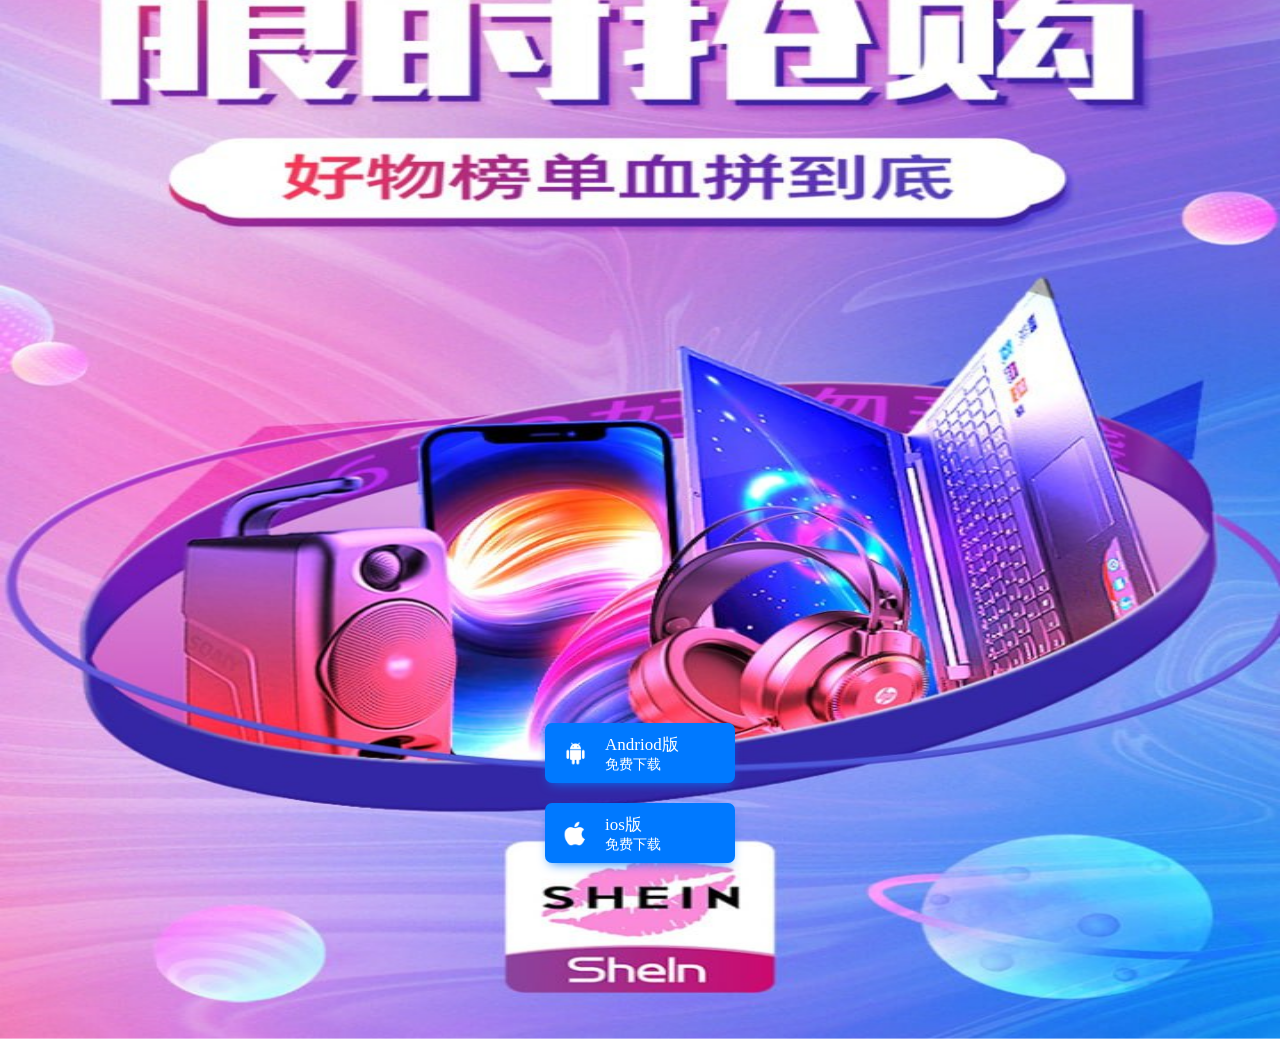
==== commit 4294b5c1: "dsadsd" ====
--- a/index.html
+++ b/index.html
@@ -1,2 +1,2 @@
 <!DOCTYPE html><html lang=zh-CN><head><meta charset=utf-8><meta http-equiv=X-UA-Compatible content="IE=edge"><title>SheIn</title><script>var coverSupport = 'CSS' in window && typeof CSS.supports === 'function' && (CSS.supports('top: env(a)') || CSS.supports('top: constant(a)'))
-            document.write('<meta name="viewport" content="width=device-width, user-scalable=no, initial-scale=1.0, maximum-scale=1.0, minimum-scale=1.0' + (coverSupport ? ', viewport-fit=cover' : '') + '" />')</script><link rel=stylesheet href=/appDownload/static/index.a5c69d49.css></head><body><noscript><strong>Please enable JavaScript to continue.</strong></noscript><div id=app></div><script src=/appDownload/static/js/chunk-vendors.5ce27c6f.js></script><script src=/appDownload/static/js/index.66a3c9e2.js></script></body></html>+            document.write('<meta name="viewport" content="width=device-width, user-scalable=no, initial-scale=1.0, maximum-scale=1.0, minimum-scale=1.0' + (coverSupport ? ', viewport-fit=cover' : '') + '" />')</script><link rel=stylesheet href=./static/index.a5c69d49.css></head><body><noscript><strong>Please enable JavaScript to continue.</strong></noscript><div id=app></div><script src=./static/js/chunk-vendors.1cee4b66.js></script><script src=./static/js/index.f55a10a3.js></script></body></html>
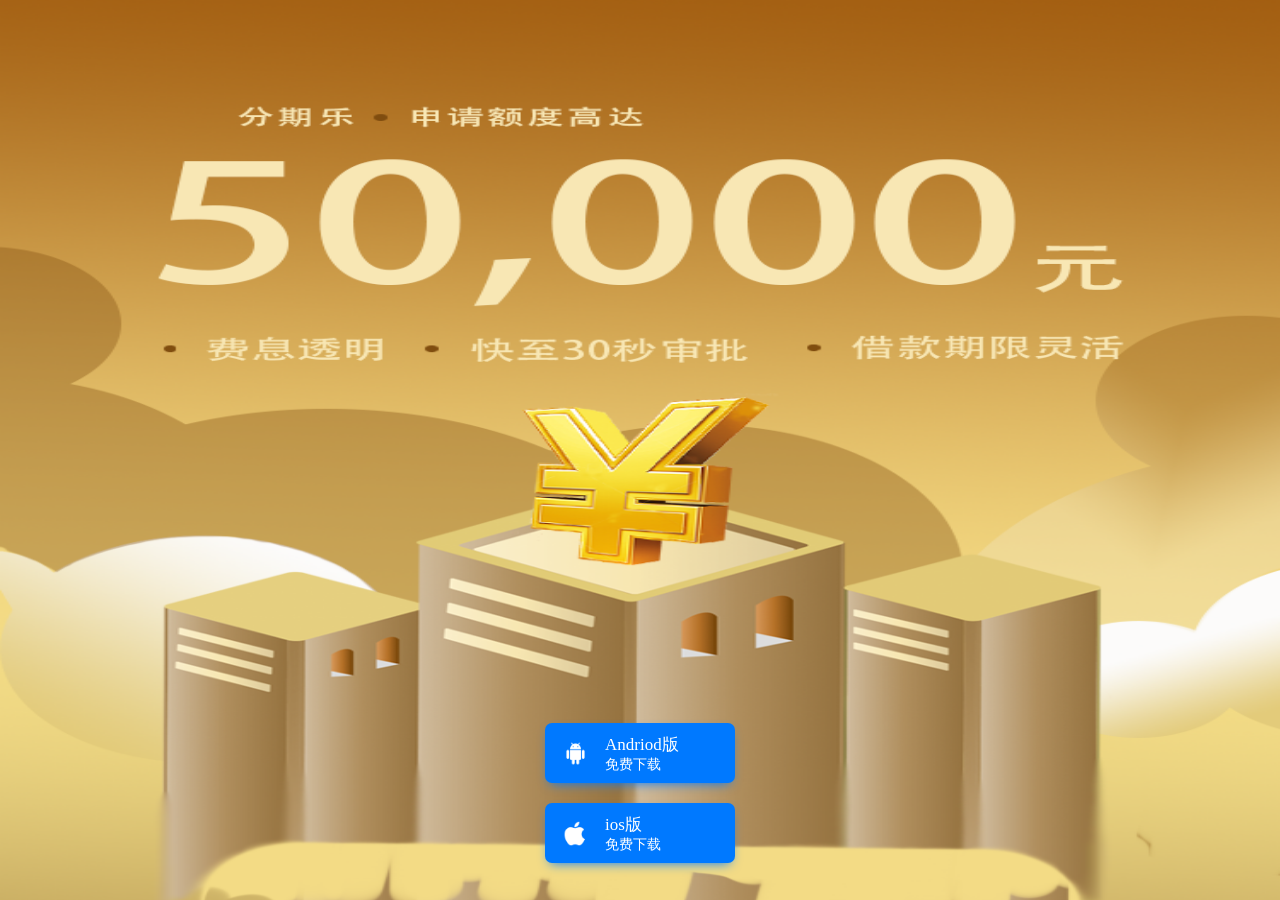
==== commit cfa8969b: "init" ====
--- a/index.html
+++ b/index.html
@@ -1,2 +1,2 @@
-<!DOCTYPE html><html lang=zh-CN><head><meta charset=utf-8><meta http-equiv=X-UA-Compatible content="IE=edge"><title>SheIn</title><script>var coverSupport = 'CSS' in window && typeof CSS.supports === 'function' && (CSS.supports('top: env(a)') || CSS.supports('top: constant(a)'))
-            document.write('<meta name="viewport" content="width=device-width, user-scalable=no, initial-scale=1.0, maximum-scale=1.0, minimum-scale=1.0' + (coverSupport ? ', viewport-fit=cover' : '') + '" />')</script><link rel=stylesheet href=./static/index.a5c69d49.css></head><body><noscript><strong>Please enable JavaScript to continue.</strong></noscript><div id=app></div><script src=./static/js/chunk-vendors.1cee4b66.js></script><script src=./static/js/index.f55a10a3.js></script></body></html>+<!DOCTYPE html><html lang=zh-CN><head><meta charset=utf-8><meta http-equiv=X-UA-Compatible content="IE=edge"><title>app发行下载页示例0112</title><script>var coverSupport = 'CSS' in window && typeof CSS.supports === 'function' && (CSS.supports('top: env(a)') || CSS.supports('top: constant(a)'))
+            document.write('<meta name="viewport" content="width=device-width, user-scalable=no, initial-scale=1.0, maximum-scale=1.0, minimum-scale=1.0' + (coverSupport ? ', viewport-fit=cover' : '') + '" />')</script><link rel=stylesheet href=./static/index.a5c69d49.css></head><body><noscript><strong>Please enable JavaScript to continue.</strong></noscript><div id=app></div><script src=./static/js/chunk-vendors.4cd35ac6.js></script><script src=./static/js/index.2867f94f.js></script></body></html>
